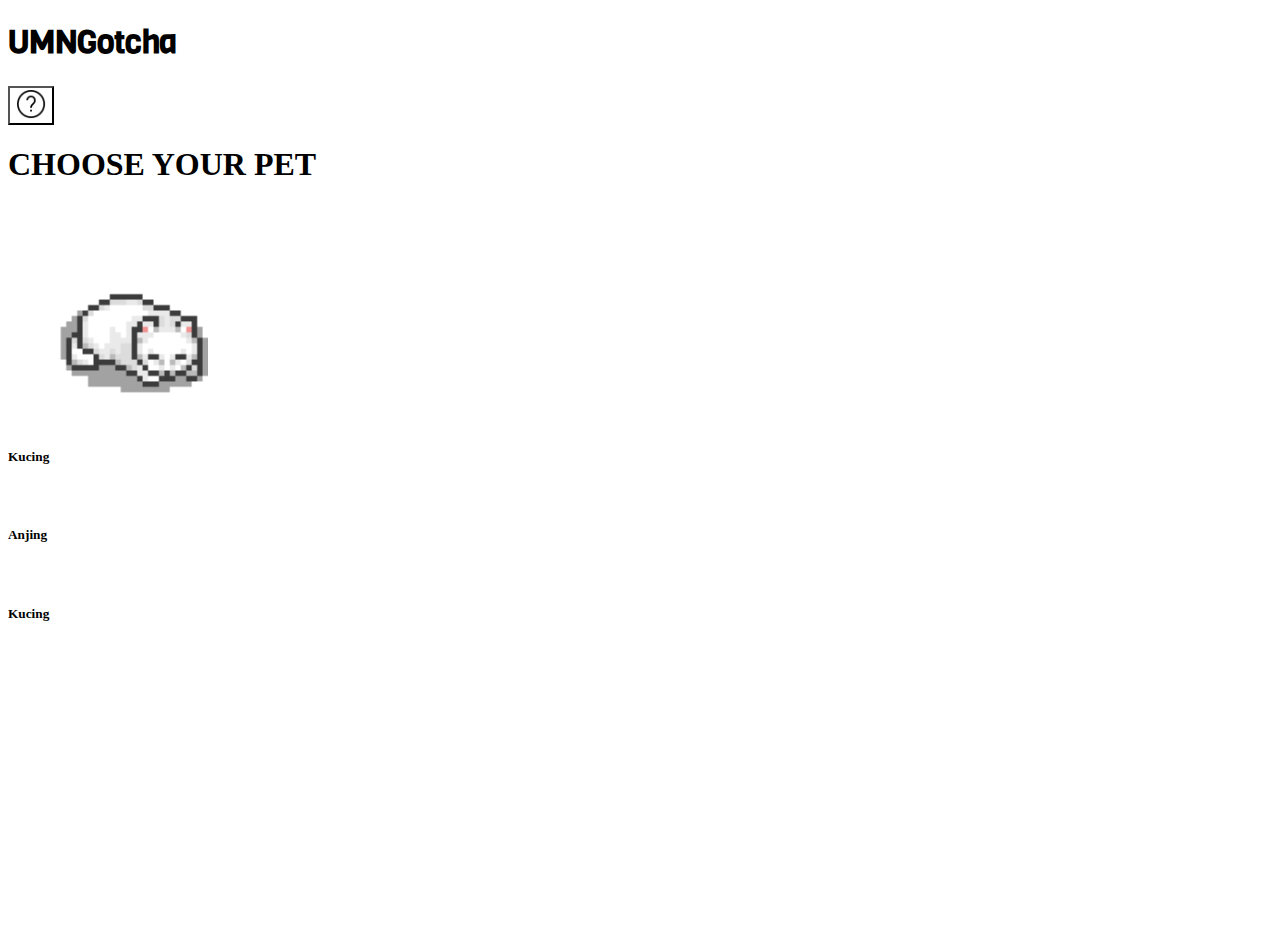
==== menu.html @ f46d8667 "Mencoba canvas" ====
<!DOCTYPE html>
<html lang="en">
  <head>
    <meta charset="UTF-8" />
    <meta http-equiv="X-UA-Compatible" content="IE=edge" />
    <meta name="viewport" content="width=device-width, initial-scale=1.0" />
    <title>UMNGotcha</title>
    <link rel="preconnect" href="https://fonts.googleapis.com" />
    <link rel="preconnect" href="https://fonts.gstatic.com" crossorigin />
    <link href="https://fonts.googleapis.com/css2?family=Viga&display=swap" rel="stylesheet" />
    <link
      href="https://cdn.jsdelivr.net/npm/bootstrap@5.3.0-alpha1/dist/css/bootstrap.min.css"
      rel="stylesheet"
      integrity="sha384-GLhlTQ8iRABdZLl6O3oVMWSktQOp6b7In1Zl3/Jr59b6EGGoI1aFkw7cmDA6j6gD"
      crossorigin="anonymous"
    />
    <link rel="stylesheet" href="style.css" />
  </head>
  <body>
    <div class="container my-4">
      <nav id="navigasi" class="navbar bg-body-tertiary rounded">
        <div class="container-fluid mx-3">
          <h1 class="navbar-brand">UMNGotcha</h1>
          <button id="About1" type="button" class="border-0"><img src="Sources/question-mark.png" alt="question-mark" /></button>
        </div>
      </nav>
      <div id="selection" class="text-center mt-5">
        <h1>CHOOSE YOUR PET</h1>
        <canvas id="canvas1"></canvas>
        <div class="row row-cols-1 row-cols-md-3 g-2 mt-5">
          <div class="col">
            <div class="card">
              <div class="card-image">
                <img src="" />
              </div>
              <div class="card-body">
                <h5>Kucing</h5>
              </div>
            </div>
          </div>
          <div class="col">
            <div class="card">
              <div class="card-image">
                <img src="" />
              </div>
              <div class="card-body">
                <h5>Anjing</h5>
              </div>
            </div>
          </div>
          <div class="col">
            <div class="card">
              <div class="card-image">
                <img src="" />
              </div>
              <div class="card-body">
                <h5>Kucing</h5>
              </div>
            </div>
          </div>
        </div>
      </div>
    </div>
    <script
      src="https://cdn.jsdelivr.net/npm/bootstrap@5.3.0-alpha1/dist/js/bootstrap.bundle.min.js"
      integrity="sha384-w76AqPfDkMBDXo30jS1Sgez6pr3x5MlQ1ZAGC+nuZB+EYdgRZgiwxhTBTkF7CXvN"
      crossorigin="anonymous"
    ></script>
    <script src="script.js"></script>
  </body>
</html>
---- style.css ----
/* CHOOSE CHARACTER MENU */
button {
  background: none;
}
#navigasi {
  font-family: "Viga", sans-serif;
}

#navigasi img {
  width: 30px;
}

#selection {
  padding-bottom: 300px;
}

#canvas1 {
  width: 200px;
  height: 200px;
}
/* END CHOOSE CHARACTER MENU */
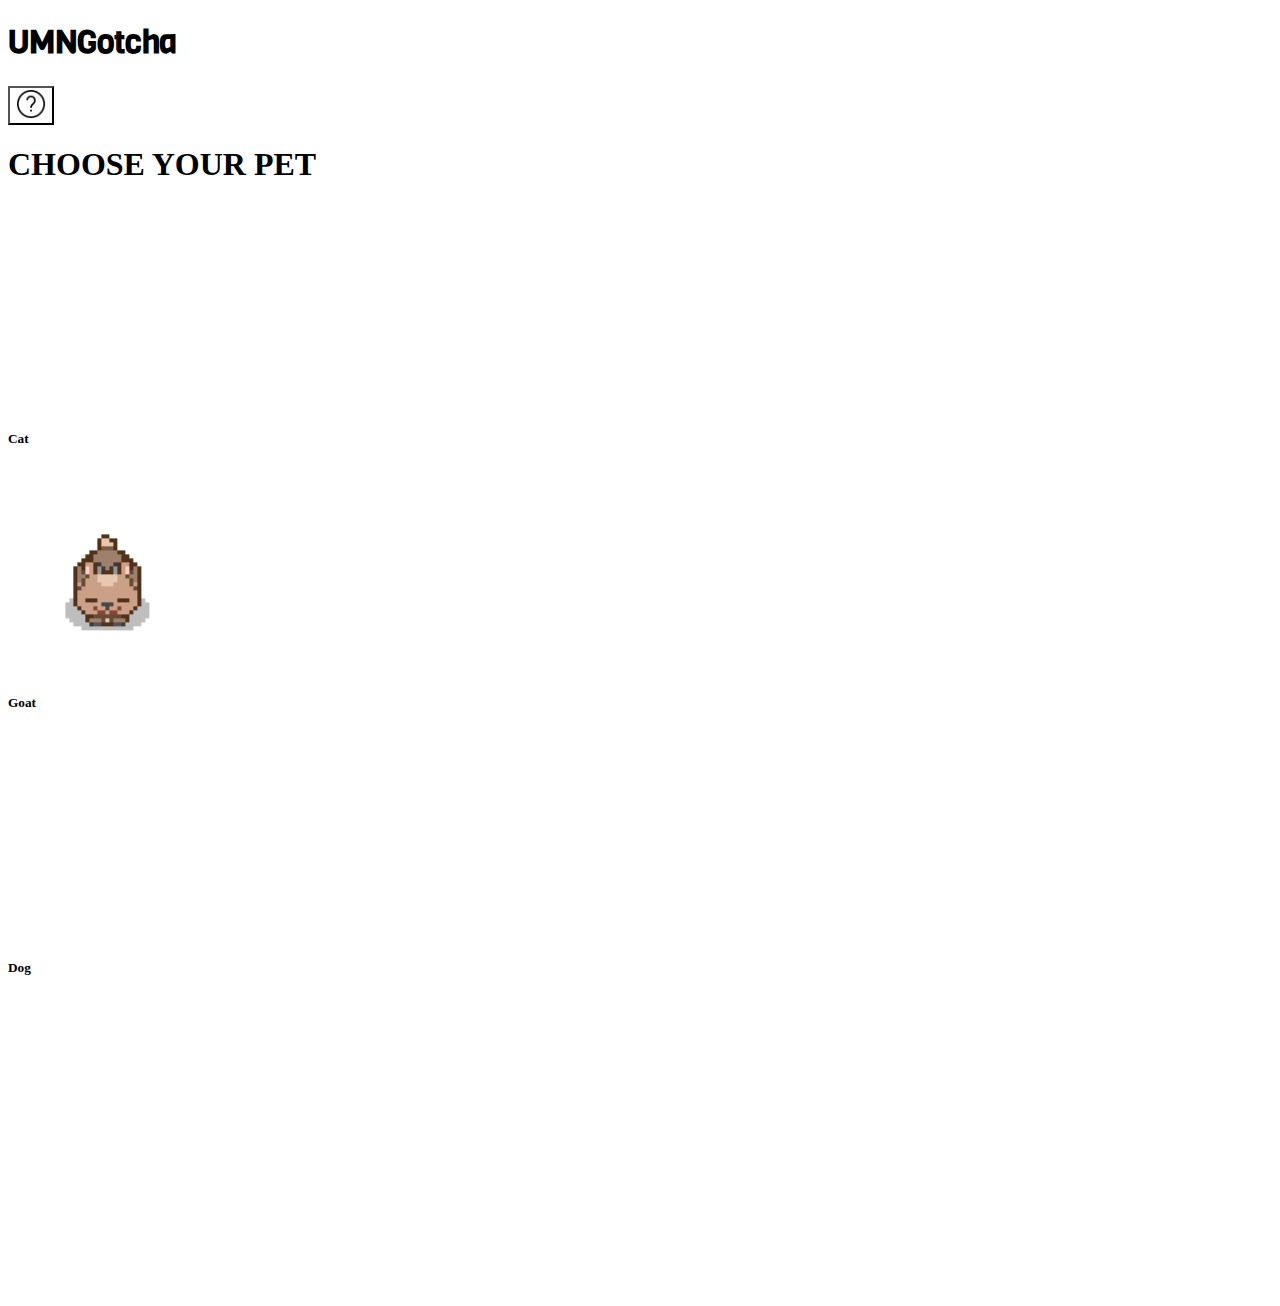
==== commit f72e1caf: "Menambahkan Character Goat" ====
--- a/menu.html
+++ b/menu.html
@@ -26,35 +26,34 @@
       </nav>
       <div id="selection" class="text-center mt-5">
         <h1>CHOOSE YOUR PET</h1>
-        <canvas id="canvas1"></canvas>
         <div class="row row-cols-1 row-cols-md-3 g-2 mt-5">
           <div class="col">
             <div class="card">
               <div class="card-image">
-                <img src="" />
+                <canvas id="canvas1"></canvas>
               </div>
               <div class="card-body">
-                <h5>Kucing</h5>
+                <h5>Cat</h5>
               </div>
             </div>
           </div>
           <div class="col">
             <div class="card">
               <div class="card-image">
-                <img src="" />
+                <canvas id="canvas2"></canvas>
               </div>
               <div class="card-body">
-                <h5>Anjing</h5>
+                <h5>Goat</h5>
               </div>
             </div>
           </div>
           <div class="col">
             <div class="card">
               <div class="card-image">
-                <img src="" />
+                <canvas id="canvas3"></canvas>
               </div>
               <div class="card-body">
-                <h5>Kucing</h5>
+                <h5>Dog</h5>
               </div>
             </div>
           </div>
--- a/style.css
+++ b/style.css
@@ -14,7 +14,9 @@
   padding-bottom: 300px;
 }
 
-#canvas1 {
+#canvas1,
+#canvas2,
+#canvas3 {
   width: 200px;
   height: 200px;
 }
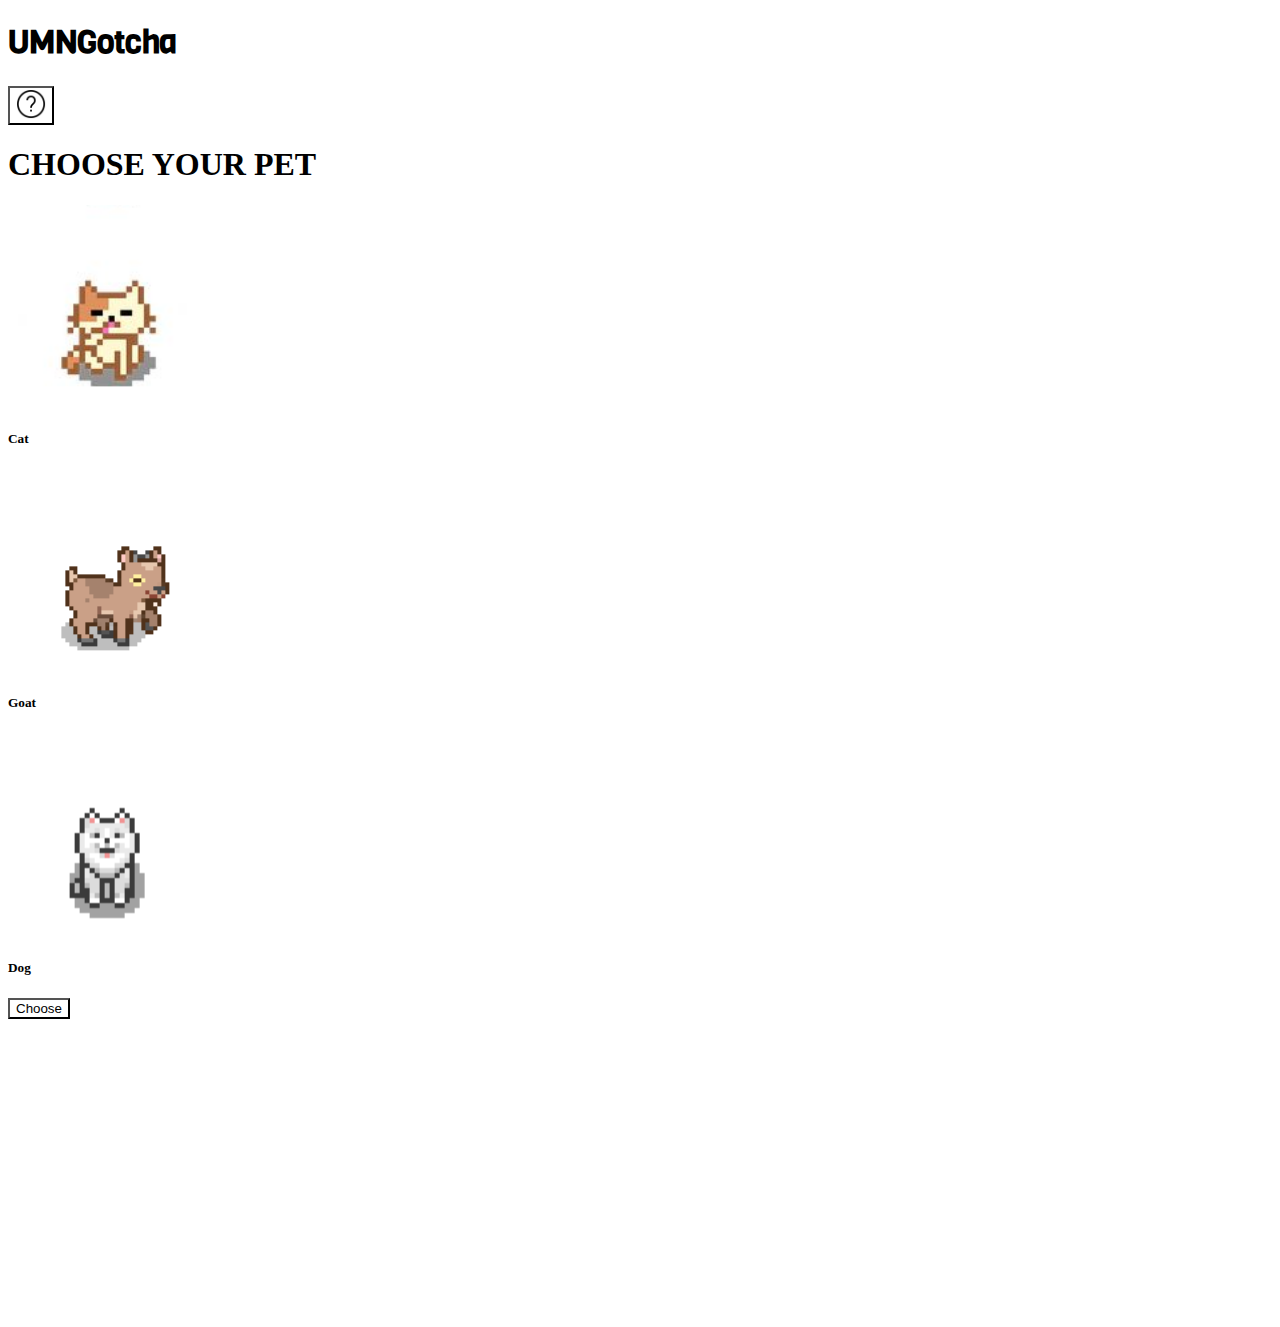
==== commit 9f9f3a32: "Menambahkan animasi lain" ====
--- a/menu.html
+++ b/menu.html
@@ -26,7 +26,7 @@
       </nav>
       <div id="selection" class="text-center mt-5">
         <h1>CHOOSE YOUR PET</h1>
-        <div class="row row-cols-1 row-cols-md-3 g-2 mt-5">
+        <div class="row row-cols-1 row-cols-md-3 g-3 mt-5">
           <div class="col">
             <div class="card">
               <div class="card-image">
@@ -58,6 +58,7 @@
             </div>
           </div>
         </div>
+        <button type="button" class="mt-5">Choose</button>
       </div>
     </div>
     <script
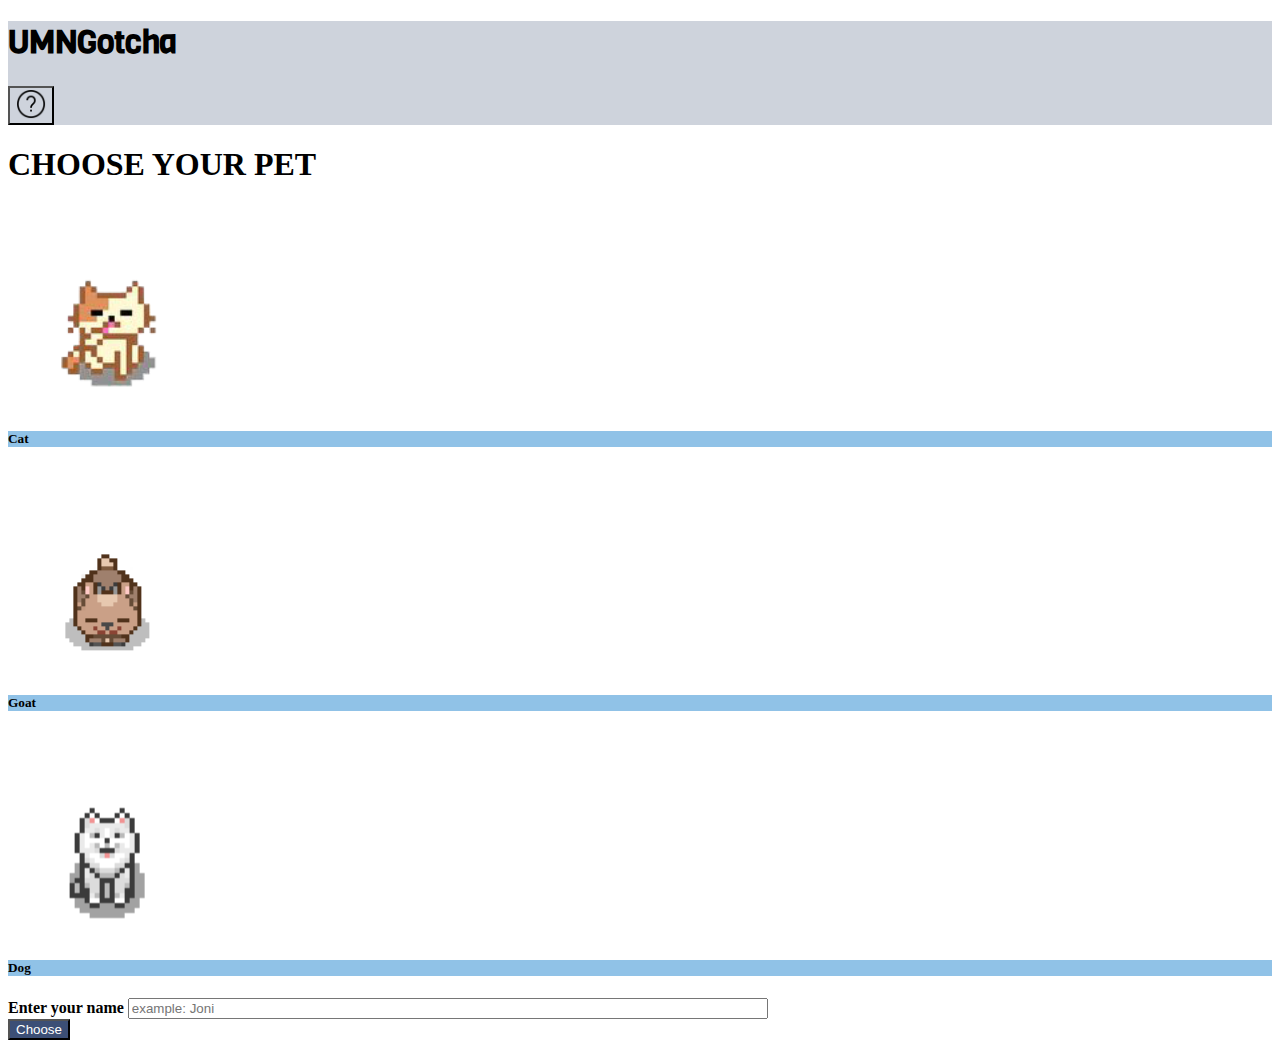
==== commit fb8fafc9: "input nama dan hover" ====
--- a/menu.html
+++ b/menu.html
@@ -18,7 +18,7 @@
   </head>
   <body>
     <div class="container my-4">
-      <nav id="navigasi" class="navbar bg-body-tertiary rounded">
+      <nav id="navigasi" class="navbar rounded">
         <div class="container-fluid mx-3">
           <h1 class="navbar-brand">UMNGotcha</h1>
           <button id="About1" type="button" class="border-0"><img src="Sources/question-mark.png" alt="question-mark" /></button>
@@ -26,9 +26,9 @@
       </nav>
       <div id="selection" class="text-center mt-5">
         <h1>CHOOSE YOUR PET</h1>
-        <div class="row row-cols-1 row-cols-md-3 g-3 mt-5">
+        <div class="row row-cols-1 row-cols-md-3 g-5 mt-5">
           <div class="col">
-            <div class="card">
+            <div class="card shadow">
               <div class="card-image">
                 <canvas id="canvas1"></canvas>
               </div>
@@ -38,7 +38,7 @@
             </div>
           </div>
           <div class="col">
-            <div class="card">
+            <div class="card shadow">
               <div class="card-image">
                 <canvas id="canvas2"></canvas>
               </div>
@@ -48,7 +48,7 @@
             </div>
           </div>
           <div class="col">
-            <div class="card">
+            <div class="card shadow">
               <div class="card-image">
                 <canvas id="canvas3"></canvas>
               </div>
@@ -58,7 +58,11 @@
             </div>
           </div>
         </div>
-        <button type="button" class="mt-5">Choose</button>
+        <div class="mt-5">
+          <label for="characterName" class="form-label"><b>Enter your name</b></label>
+          <input type="email" class="form-control text-center" id="characterName" placeholder="example: Joni" />
+        </div>
+        <button type="button" class="btn mt-5" style="background-color: #3c4f76; color: white">Choose</button>
       </div>
     </div>
     <script
--- a/style.css
+++ b/style.css
@@ -4,14 +4,11 @@
 }
 #navigasi {
   font-family: "Viga", sans-serif;
+  background-color: #ced3dc;
 }
 
 #navigasi img {
   width: 30px;
-}
-
-#selection {
-  padding-bottom: 300px;
 }
 
 #canvas1,
@@ -20,4 +17,21 @@
   width: 200px;
   height: 200px;
 }
+
+.card {
+  transition: all 0.2s ease-in-out;
+}
+
+.card:hover {
+  transform: scale(1.1);
+}
+
+.card-body {
+  background-color: #90c2e7;
+}
+
+#characterName {
+  width: 50%;
+  margin: 0 auto;
+}
 /* END CHOOSE CHARACTER MENU */
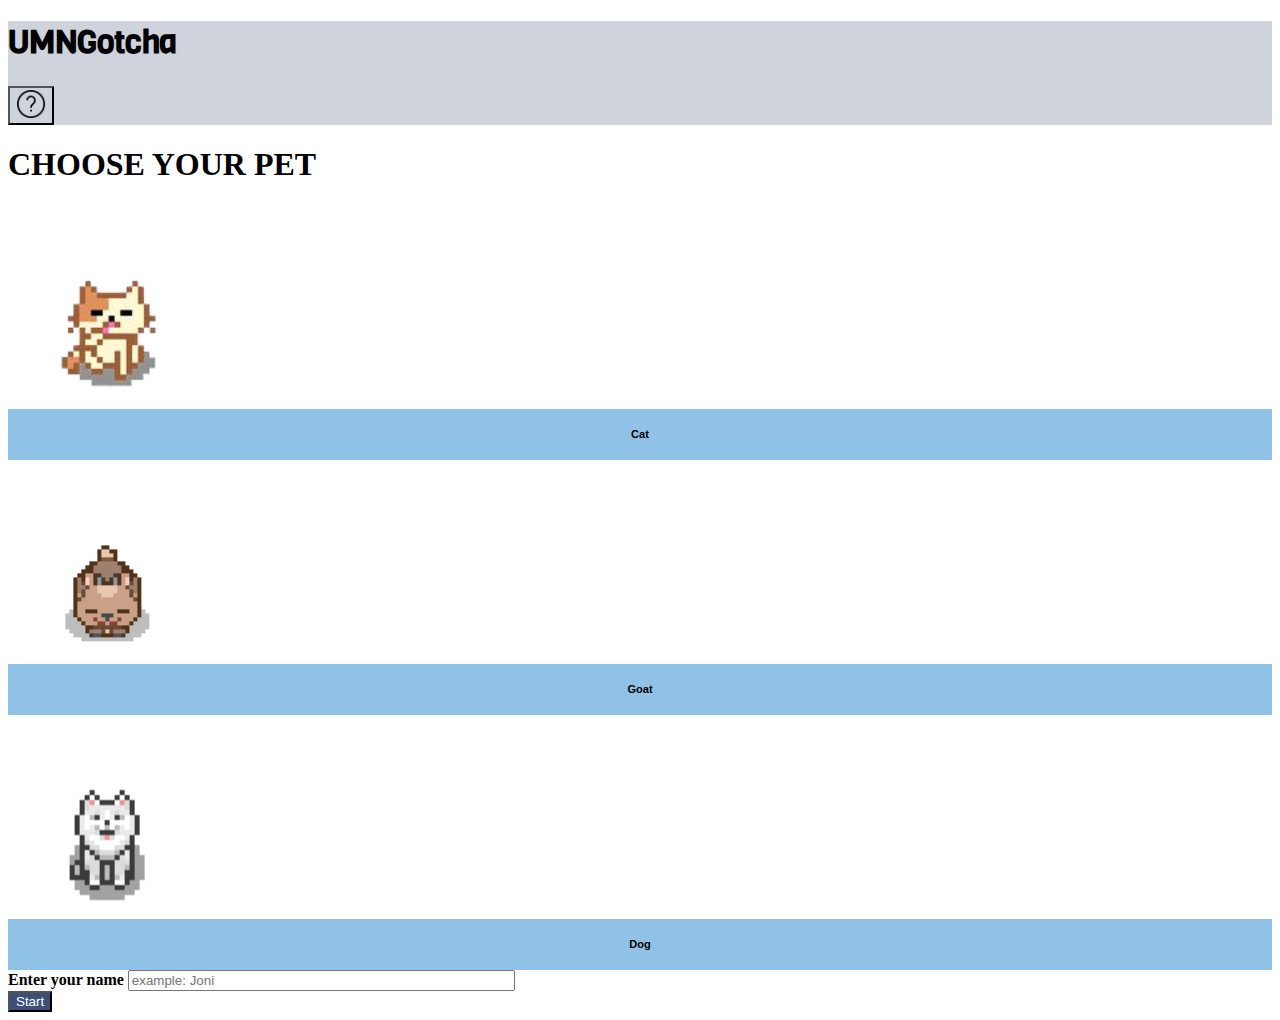
==== commit 3aee4fbb: "Menambahkan fitur baru" ====
--- a/menu.html
+++ b/menu.html
@@ -28,32 +28,32 @@
         <h1>CHOOSE YOUR PET</h1>
         <div class="row row-cols-1 row-cols-md-3 g-5 mt-5">
           <div class="col">
-            <div class="card shadow">
+            <div class="card shadow rounded-bottom">
               <div class="card-image">
                 <canvas id="canvas1"></canvas>
               </div>
-              <div class="card-body">
-                <h5>Cat</h5>
+              <div id="catCard" class="card-body rounded-bottom">
+                <button id="cat"><h5>Cat</h5></button>
               </div>
             </div>
           </div>
           <div class="col">
-            <div class="card shadow">
+            <div class="card shadow rounded-bottom">
               <div class="card-image">
                 <canvas id="canvas2"></canvas>
               </div>
-              <div class="card-body">
-                <h5>Goat</h5>
+              <div id="goatCard" class="card-body rounded-bottom">
+                <button id="goat"><h5>Goat</h5></button>
               </div>
             </div>
           </div>
           <div class="col">
-            <div class="card shadow">
+            <div class="card shadow rounded-bottom">
               <div class="card-image">
                 <canvas id="canvas3"></canvas>
               </div>
-              <div class="card-body">
-                <h5>Dog</h5>
+              <div id="dogCard" class="card-body rounded-bottom">
+                <button id="dog"><h5>Dog</h5></button>
               </div>
             </div>
           </div>
@@ -62,7 +62,7 @@
           <label for="characterName" class="form-label"><b>Enter your name</b></label>
           <input type="email" class="form-control text-center" id="characterName" placeholder="example: Joni" />
         </div>
-        <button type="button" class="btn mt-5" style="background-color: #3c4f76; color: white">Choose</button>
+        <button id="start" type="button" class="btn mt-5" style="background-color: #3c4f76; color: white">Start</button>
       </div>
     </div>
     <script
--- a/style.css
+++ b/style.css
@@ -20,6 +20,7 @@
 
 .card {
   transition: all 0.2s ease-in-out;
+  background-color: rgba(255, 255, 255, 0.822);
 }
 
 .card:hover {
@@ -30,8 +31,14 @@
   background-color: #90c2e7;
 }
 
+.card-body button {
+  width: 100%;
+  border: none;
+  user-select: none;
+}
+
 #characterName {
-  width: 50%;
+  width: 30%;
   margin: 0 auto;
 }
 /* END CHOOSE CHARACTER MENU */
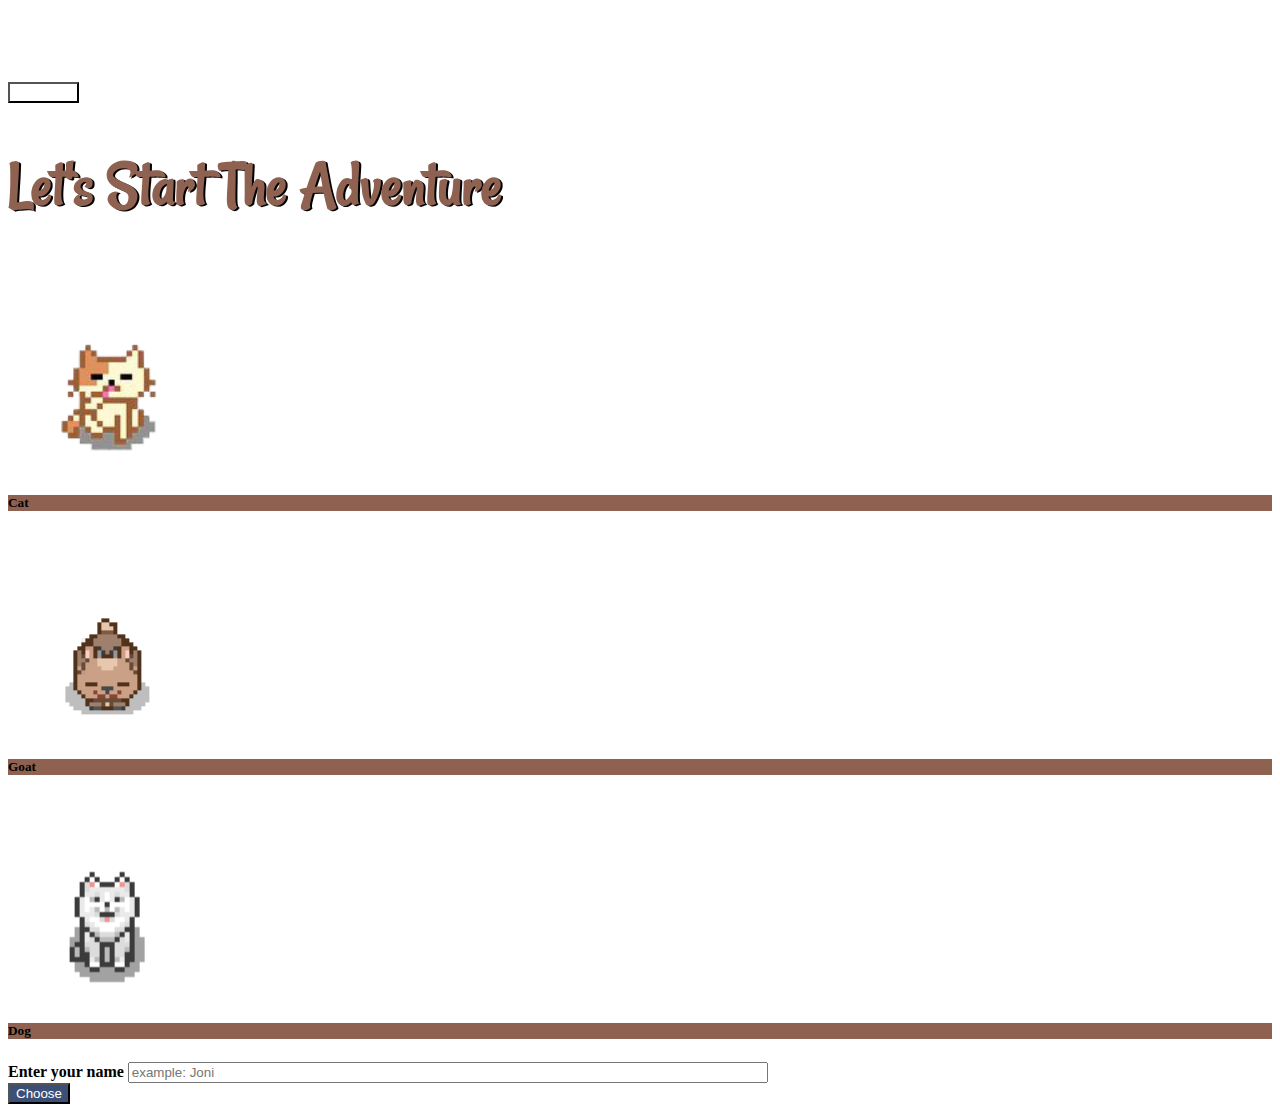
==== commit 532cee57: "background setting" ====
--- a/menu.html
+++ b/menu.html
@@ -14,46 +14,46 @@
       integrity="sha384-GLhlTQ8iRABdZLl6O3oVMWSktQOp6b7In1Zl3/Jr59b6EGGoI1aFkw7cmDA6j6gD"
       crossorigin="anonymous"
     />
-    <link rel="stylesheet" href="style.css" />
+    <link rel="stylesheet" href="style.css" /> 
   </head>
-  <body>
+  <body class="parallax"> 
     <div class="container my-4">
       <nav id="navigasi" class="navbar rounded">
         <div class="container-fluid mx-3">
           <h1 class="navbar-brand">UMNGotcha</h1>
-          <button id="About1" type="button" class="border-0"><img src="Sources/question-mark.png" alt="question-mark" /></button>
+          <button id="About1" type="button" class="border-0">About Us</button>
         </div>
       </nav>
       <div id="selection" class="text-center mt-5">
-        <h1>CHOOSE YOUR PET</h1>
+        <h1>Let's Start The Adventure</h1>
         <div class="row row-cols-1 row-cols-md-3 g-5 mt-5">
           <div class="col">
-            <div class="card shadow rounded-bottom">
+            <div class="card shadow">
               <div class="card-image">
                 <canvas id="canvas1"></canvas>
               </div>
-              <div id="catCard" class="card-body rounded-bottom">
-                <button id="cat"><h5>Cat</h5></button>
+              <div class="card-body">
+                <h5>Cat</h5>
               </div>
             </div>
           </div>
           <div class="col">
-            <div class="card shadow rounded-bottom">
+            <div class="card shadow">
               <div class="card-image">
                 <canvas id="canvas2"></canvas>
               </div>
-              <div id="goatCard" class="card-body rounded-bottom">
-                <button id="goat"><h5>Goat</h5></button>
+              <div class="card-body">
+                <h5>Goat</h5>
               </div>
             </div>
           </div>
           <div class="col">
-            <div class="card shadow rounded-bottom">
+            <div class="card shadow">
               <div class="card-image">
                 <canvas id="canvas3"></canvas>
               </div>
-              <div id="dogCard" class="card-body rounded-bottom">
-                <button id="dog"><h5>Dog</h5></button>
+              <div class="card-body">
+                <h5>Dog</h5>
               </div>
             </div>
           </div>
@@ -62,14 +62,16 @@
           <label for="characterName" class="form-label"><b>Enter your name</b></label>
           <input type="email" class="form-control text-center" id="characterName" placeholder="example: Joni" />
         </div>
-        <button id="start" type="button" class="btn mt-5" style="background-color: #3c4f76; color: white">Start</button>
+        <button type="button" class="btn mt-5" style="background-color: #3c4f76; color: white">Choose</button>
       </div>
     </div>
+  
     <script
       src="https://cdn.jsdelivr.net/npm/bootstrap@5.3.0-alpha1/dist/js/bootstrap.bundle.min.js"
       integrity="sha384-w76AqPfDkMBDXo30jS1Sgez6pr3x5MlQ1ZAGC+nuZB+EYdgRZgiwxhTBTkF7CXvN"
       crossorigin="anonymous"
     ></script>
+  </div>
     <script src="script.js"></script>
   </body>
 </html>
--- a/style.css
+++ b/style.css
@@ -1,15 +1,40 @@
 /* CHOOSE CHARACTER MENU */
+@import url('https://fonts.googleapis.com/css2?family=Montserrat:wght@700&family=Rancho&display=swap');
+
+.parallax{
+  background-image: url('Sources/bg1.jpg');
+
+  height: 100%; 
+
+
+  background-attachment: fixed;
+  background-position: center;
+  background-repeat: no-repeat;
+  background-size: cover;
+}
 button {
   background: none;
 }
 #navigasi {
-  font-family: "Viga", sans-serif;
-  background-color: #ced3dc;
+  font-family: 'Montserrat', sans-serif;
+  background-color: #ced3dc00;
+}
+
+#navigasi h1, button{
+  color: white;
 }
 
 #navigasi img {
   width: 30px;
 }
+
+#selection h1{
+  font-family: 'Rancho', cursive;
+  font-size: 5vw;
+  font-weight: bold;
+  color: #8e6151;
+  text-shadow: black 2px 1.4px 0px;
+  }
 
 #canvas1,
 #canvas2,
@@ -20,25 +45,21 @@
 
 .card {
   transition: all 0.2s ease-in-out;
-  background-color: rgba(255, 255, 255, 0.822);
+  border: none;
 }
 
 .card:hover {
   transform: scale(1.1);
+  cursor: pointer;
 }
 
 .card-body {
-  background-color: #90c2e7;
-}
-
-.card-body button {
-  width: 100%;
+  background-color: #8e6151;
   border: none;
-  user-select: none;
 }
 
 #characterName {
-  width: 30%;
+  width: 50%;
   margin: 0 auto;
 }
 /* END CHOOSE CHARACTER MENU */
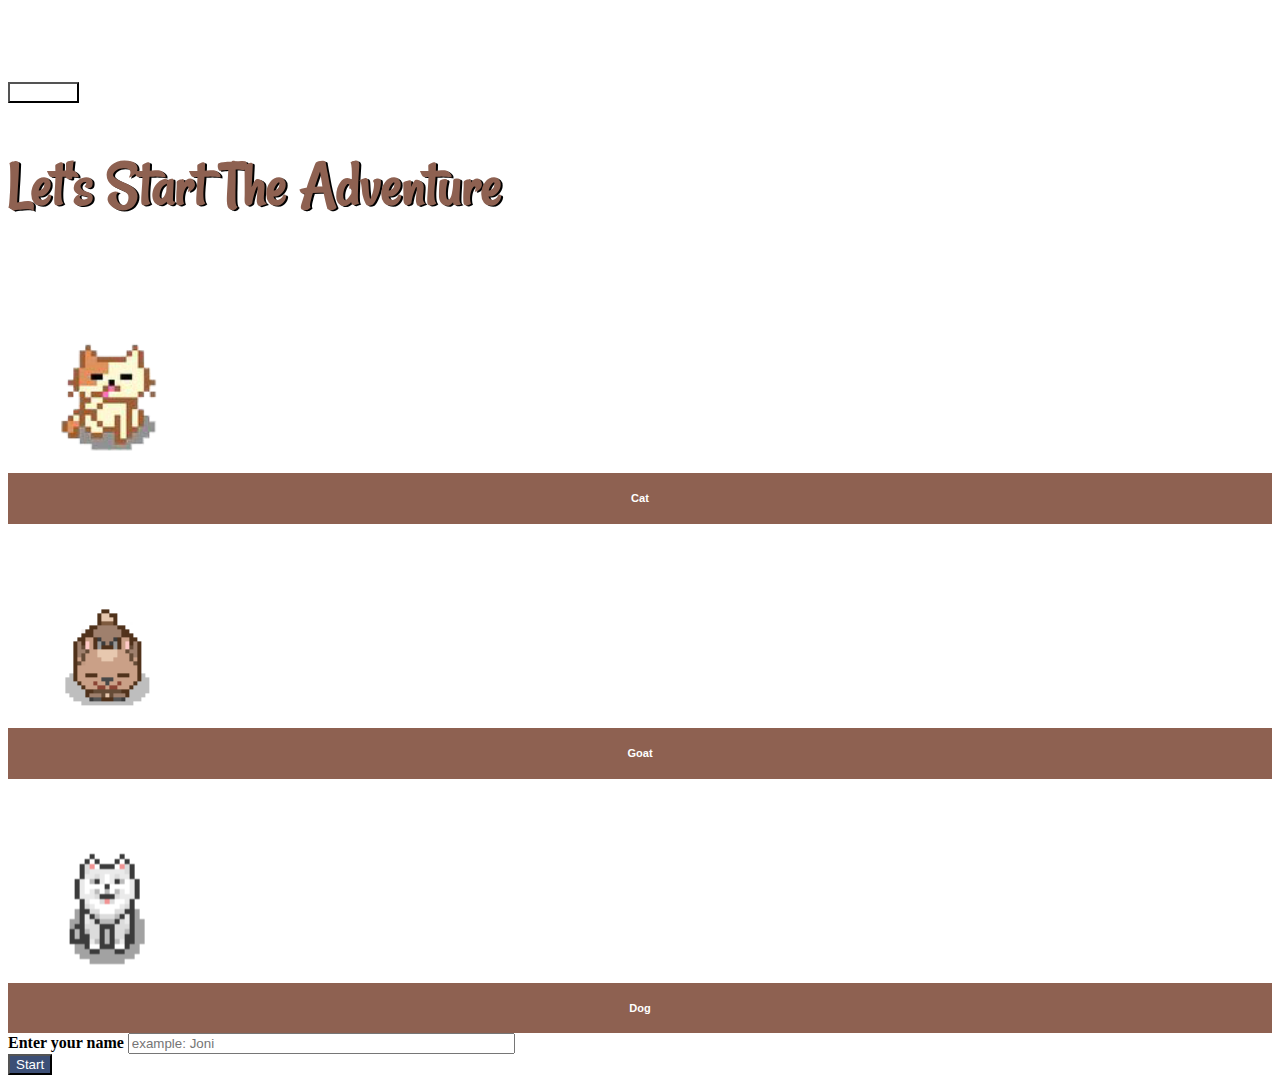
==== commit a71855f1: "Merge branch 'main' of https://github.com/aryasetiawaann/UMNGotcha-Project" ====
--- a/menu.html
+++ b/menu.html
@@ -28,32 +28,32 @@
         <h1>Let's Start The Adventure</h1>
         <div class="row row-cols-1 row-cols-md-3 g-5 mt-5">
           <div class="col">
-            <div class="card shadow">
+            <div class="card shadow rounded-bottom">
               <div class="card-image">
                 <canvas id="canvas1"></canvas>
               </div>
-              <div class="card-body">
-                <h5>Cat</h5>
+              <div id="catCard" class="card-body rounded-bottom">
+                <button id="cat"><h5>Cat</h5></button>
               </div>
             </div>
           </div>
           <div class="col">
-            <div class="card shadow">
+            <div class="card shadow rounded-bottom">
               <div class="card-image">
                 <canvas id="canvas2"></canvas>
               </div>
-              <div class="card-body">
-                <h5>Goat</h5>
+              <div id="goatCard" class="card-body rounded-bottom">
+                <button id="goat"><h5>Goat</h5></button>
               </div>
             </div>
           </div>
           <div class="col">
-            <div class="card shadow">
+            <div class="card shadow rounded-bottom">
               <div class="card-image">
                 <canvas id="canvas3"></canvas>
               </div>
-              <div class="card-body">
-                <h5>Dog</h5>
+              <div id="dogCard" class="card-body rounded-bottom">
+                <button id="dog"><h5>Dog</h5></button>
               </div>
             </div>
           </div>
@@ -62,7 +62,7 @@
           <label for="characterName" class="form-label"><b>Enter your name</b></label>
           <input type="email" class="form-control text-center" id="characterName" placeholder="example: Joni" />
         </div>
-        <button type="button" class="btn mt-5" style="background-color: #3c4f76; color: white">Choose</button>
+        <button id="start" type="button" class="btn mt-5" style="background-color: #3c4f76; color: white">Start</button>
       </div>
     </div>
   
--- a/style.css
+++ b/style.css
@@ -46,11 +46,11 @@
 .card {
   transition: all 0.2s ease-in-out;
   border: none;
+  background-color: rgba(255, 255, 255, 0.822);
 }
 
 .card:hover {
   transform: scale(1.1);
-  cursor: pointer;
 }
 
 .card-body {
@@ -58,8 +58,14 @@
   border: none;
 }
 
+.card-body button {
+  width: 100%;
+  border: none;
+  user-select: none;
+}
+
 #characterName {
-  width: 50%;
+  width: 30%;
   margin: 0 auto;
 }
 /* END CHOOSE CHARACTER MENU */
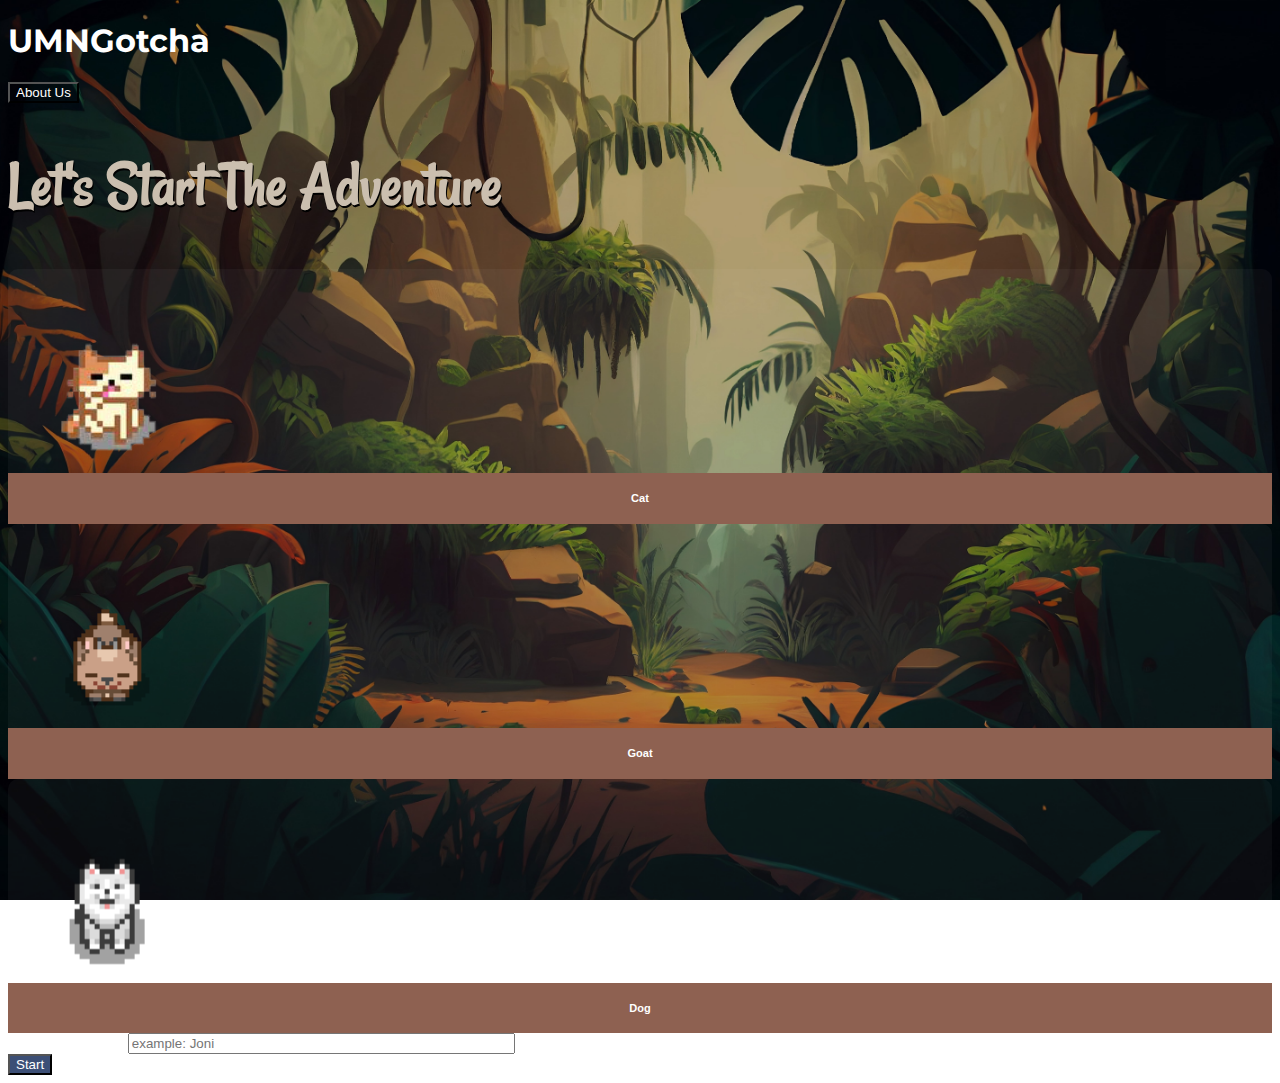
==== commit 1234c5ee: "Plss" ====
--- a/menu.html
+++ b/menu.html
@@ -38,7 +38,7 @@
             </div>
           </div>
           <div class="col">
-            <div class="card shadow rounded-bottom">
+            <div class="card shadow rounded-bottom-5">
               <div class="card-image">
                 <canvas id="canvas2"></canvas>
               </div>
--- a/style.css
+++ b/style.css
@@ -2,8 +2,7 @@
 @import url('https://fonts.googleapis.com/css2?family=Montserrat:wght@700&family=Rancho&display=swap');
 
 .parallax{
-  background-image: url('Sources/bg1.jpg');
-
+  background-image: url('Sources/bg1cpy.jpg');
   height: 100%; 
 
 
@@ -32,8 +31,8 @@
   font-family: 'Rancho', cursive;
   font-size: 5vw;
   font-weight: bold;
-  color: #8e6151;
-  text-shadow: black 2px 1.4px 0px;
+  color: #cbbfaf;
+  text-shadow: 1px 2px 0px black;
   }
 
 #canvas1,
@@ -46,7 +45,8 @@
 .card {
   transition: all 0.2s ease-in-out;
   border: none;
-  background-color: rgba(255, 255, 255, 0.822);
+  background-color: rgba(255, 255, 255, 0.041);
+  border-radius: 10px;
 }
 
 .card:hover {
@@ -62,6 +62,11 @@
   width: 100%;
   border: none;
   user-select: none;
+  border-radius: px;
+}
+
+label b{
+  color:white ;
 }
 
 #characterName {
